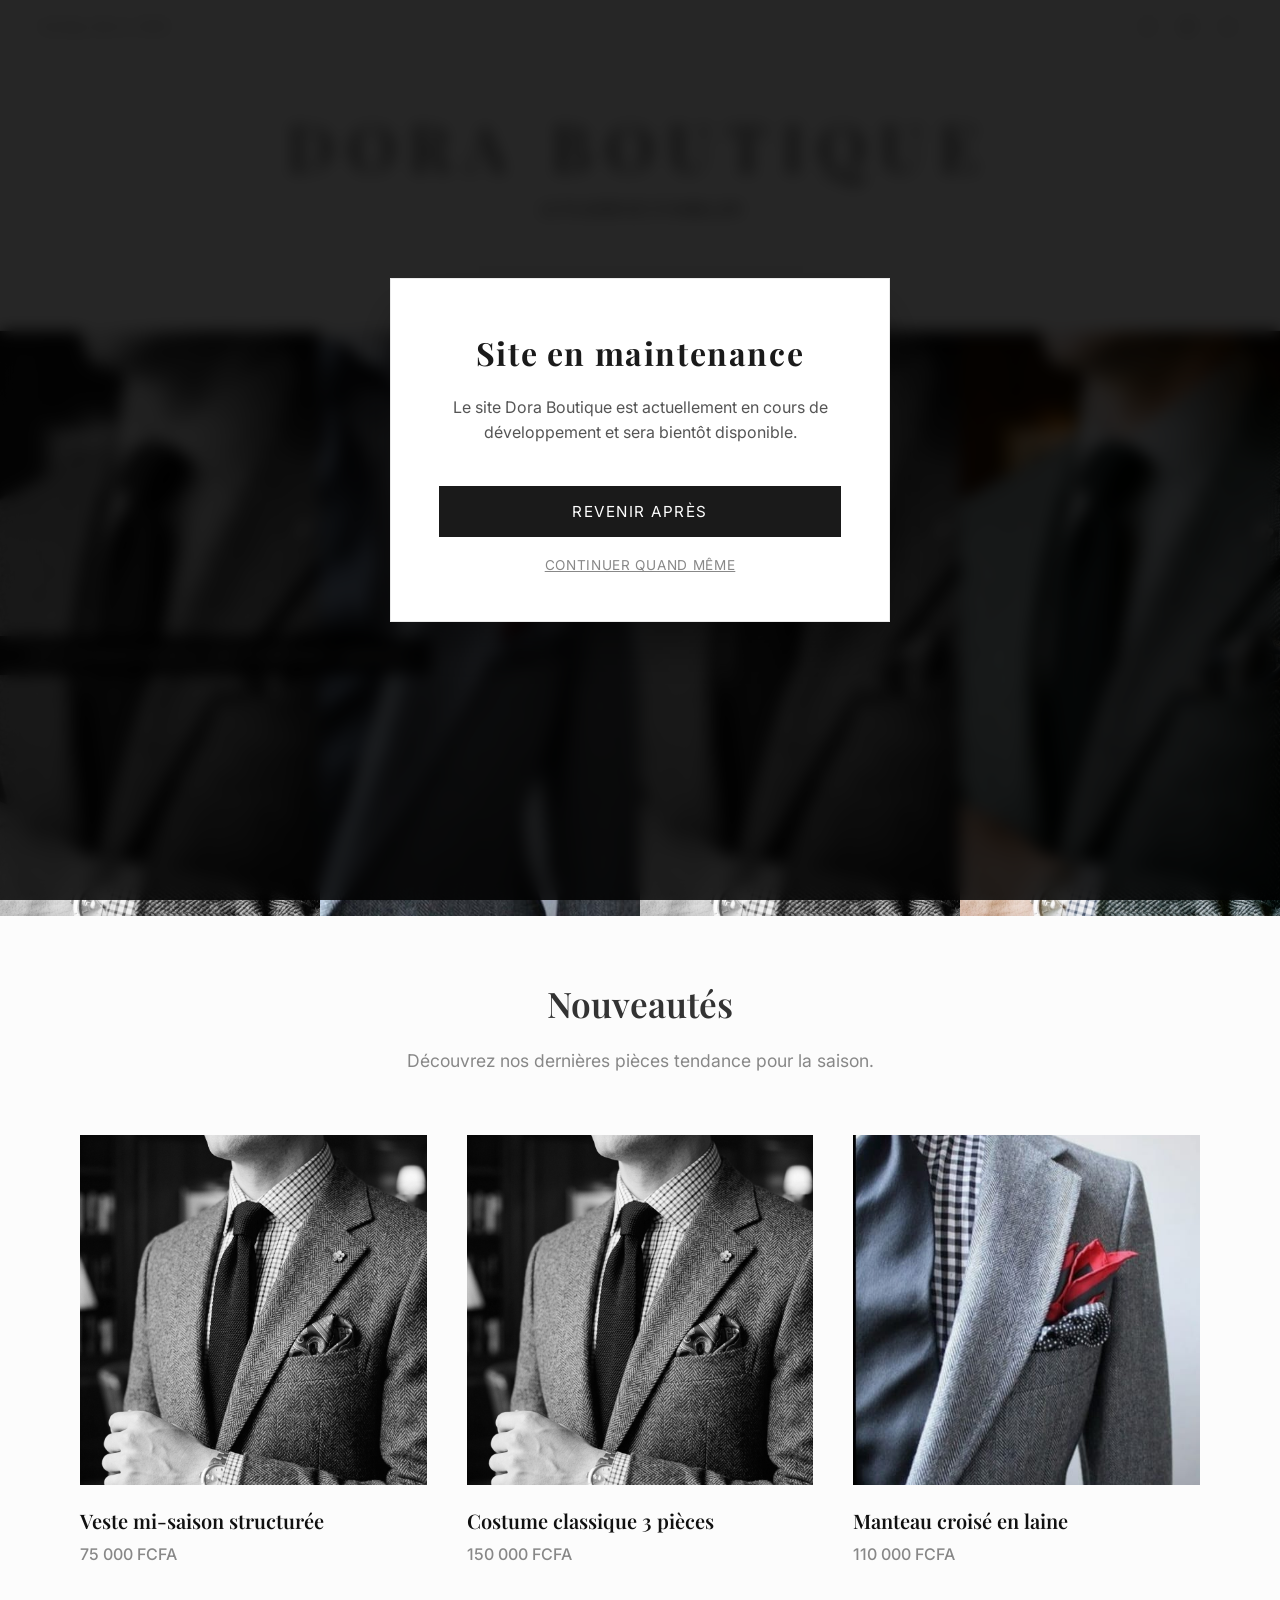
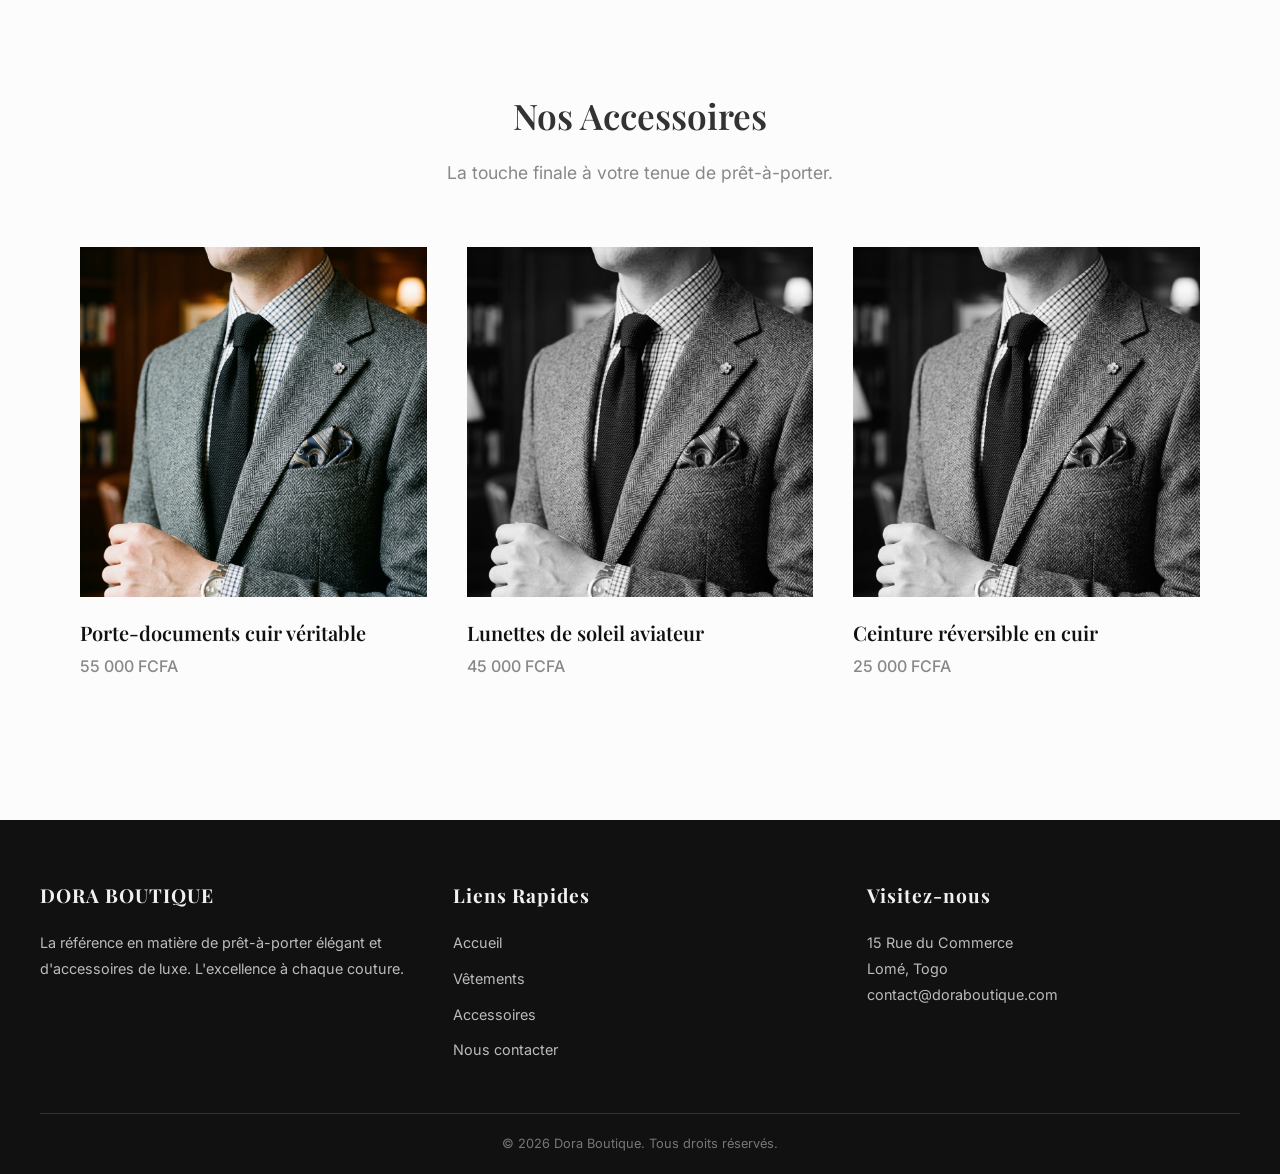
==== index.html @ c3488b63 "init" ====
<!DOCTYPE html>
<html lang="fr">

<head>
    <meta charset="UTF-8">
    <meta name="viewport" content="width=device-width, initial-scale=1.0">
    <title>DORA BOUTIQUE</title>
    <!-- Google Fonts -->
    <link rel="preconnect" href="https://fonts.googleapis.com">
    <link rel="preconnect" href="https://fonts.gstatic.com" crossorigin>
    <link
        href="https://fonts.googleapis.com/css2?family=Playfair+Display:wght@400;600;700&family=Inter:wght@300;400;500;600&display=swap"
        rel="stylesheet">
    <link rel="stylesheet" href="https://cdnjs.cloudflare.com/ajax/libs/font-awesome/6.4.0/css/all.min.css">
    <link rel="icon" type="image/png" href="favicon.png">
    <link rel="stylesheet" href="styles.css">
</head>

<body>
    <header class="top-header">
        <div class="top-bar">
            <span>Samedi 14 Avril 2026</span>
            <div class="top-links">
                <!-- <a href="contact.html">Nous contacter</a>
                <a href="#">Se connecter</a> -->
            </div>
            <div class="social-icons">
                <a href="#"><i class="fab fa-facebook-f"></i></a>
                <a href="#"><i class="fab fa-twitter"></i></a>
                <a href="#"><i class="fab fa-instagram"></i></a>
            </div>
        </div>

        <div class="logo-container">
            <h1>DORA BOUTIQUE</h1>
            <p class="slogan">LE PLAISIR DE S'HABILLER</p>
        </div>

        <nav class="main-nav">
            <ul>
                <li><a href="index.html" class="active">ACCUEIL</a></li>
                <li><a href="vetements.html">VÊTEMENTS</a></li>
                <li><a href="accessoires.html">ACCESSOIRES</a></li>
                <li><a href="contact.html">CONTACT</a></li>
            </ul>
        </nav>
    </header>

    <main>
        <section class="hero-gallery">
            <div class="gallery-item">
                <img src="assets/model1.png" alt="Costume Manteau">
                <div class="overlay">
                    <p>Costume Élégant</p>
                </div>
            </div>
            <div class="gallery-item colored">
                <img src="assets/model2.png" alt="Chemise Homme">
                <div class="overlay">
                    <p>Chemise en Lin</p>
                </div>
            </div>
            <div class="gallery-item">
                <img src="assets/model3.png" alt="Veste moderne">
                <div class="overlay">
                    <p>Veste Moderne</p>
                </div>
            </div>
            <div class="gallery-item colored">
                <img src="assets/model4.png" alt="Porte documents">
                <div class="overlay">
                    <p>Porte-documents en Cuir</p>
                </div>
            </div>
        </section>

        <section class="section-title">
            <h2>Nouveautés</h2>
            <p>Découvrez nos dernières pièces tendance pour la saison.</p>
        </section>

        <section class="editorial-articles">
            <div class="article-card">
                <img src="assets/model1.png" alt="Veste asymétrique">
                <h3>Veste mi-saison structurée</h3>
                <p class="price">75 000 FCFA</p>
            </div>
            <div class="article-card">
                <img src="assets/model3.png" alt="Costume noir">
                <h3>Costume classique 3 pièces</h3>
                <p class="price">150 000 FCFA</p>
            </div>
            <div class="article-card colored">
                <img src="assets/model2.png" alt="Manteau Homme">
                <h3>Manteau croisé en laine</h3>
                <p class="price">110 000 FCFA</p>
            </div>
        </section>

        <section class="section-title">
            <h2>Nos Accessoires</h2>
            <p>La touche finale à votre tenue de prêt-à-porter.</p>
        </section>

        <section class="editorial-articles">
            <div class="article-card colored">
                <img src="assets/model4.png" alt="Porte documents">
                <h3>Porte-documents cuir véritable</h3>
                <p class="price">55 000 FCFA</p>
            </div>
            <div class="article-card">
                <img src="assets/model3.png" alt="Lunettes">
                <h3>Lunettes de soleil aviateur</h3>
                <p class="price">45 000 FCFA</p>
            </div>
            <div class="article-card">
                <img src="assets/model1.png" alt="Ceinture">
                <h3>Ceinture réversible en cuir</h3>
                <p class="price">25 000 FCFA</p>
            </div>
        </section>
    </main>

    <footer class="site-footer">
        <div class="footer-content">
            <div class="footer-col">
                <h3>DORA BOUTIQUE</h3>
                <p>La référence en matière de prêt-à-porter élégant et d'accessoires de luxe. L'excellence à chaque
                    couture.</p>
            </div>
            <div class="footer-col">
                <h3>Liens Rapides</h3>
                <ul>
                    <li><a href="index.html">Accueil</a></li>
                    <li><a href="vetements.html">Vêtements</a></li>
                    <li><a href="accessoires.html">Accessoires</a></li>
                    <li><a href="contact.html">Nous contacter</a></li>
                </ul>
            </div>
            <div class="footer-col">
                <h3>Visitez-nous</h3>
                <p>15 Rue du Commerce<br>Lomé, Togo<br>contact@doraboutique.com</p>
            </div>
        </div>
        <div class="footer-bottom">
            <p>&copy; 2026 Dora Boutique. Tous droits réservés.</p>
        </div>
    </footer>

    <!-- The Requested Banner at exactly 25% from bottom -->
    <div class="maintenance-banner">
        site en maintenance par FlowKraft Agency
    </div>

    <script src="main.js"></script>
</body>

</html>
---- styles.css ----
/* Base Styles */
:root {
    --text-color: #333;
    --text-light: #888;
    --bg-color: #fcfcfc;
    --border-color: #eaeaea;
    --font-heading: 'Playfair Display', serif;
    --font-body: 'Inter', sans-serif;
}

* {
    margin: 0;
    padding: 0;
    box-sizing: border-box;
}

body {
    font-family: var(--font-body);
    background-color: var(--bg-color);
    color: var(--text-color);
    line-height: 1.6;
    overflow-x: hidden;
}

a {
    text-decoration: none;
    color: inherit;
    transition: color 0.3s ease;
}

a:hover {
    color: #000;
}

img {
    max-width: 100%;
    display: block;
}

/* Header */
.top-header {
    background: #fff;
    padding: 0 40px;
    border-bottom: 1px solid var(--border-color);
}

.top-bar {
    display: flex;
    justify-content: space-between;
    align-items: center;
    padding: 15px 0;
    font-size: 0.8rem;
    color: var(--text-light);
}

.top-links {
    display: flex;
    gap: 20px;
}

.social-icons {
    display: flex;
    gap: 15px;
}

.social-icons a {
    display: inline-flex;
    justify-content: center;
    align-items: center;
    width: 25px;
    height: 25px;
    border: 1px solid var(--border-color);
    border-radius: 50%;
    font-size: 0.7rem;
}

.social-icons a:hover {
    background: #000;
    color: #fff;
    border-color: #000;
}

.logo-container {
    text-align: center;
    padding: 40px 0;
}

.logo-container h1 {
    font-family: var(--font-heading);
    font-size: 4rem;
    letter-spacing: 15px;
    font-weight: 400;
}

.main-nav {
    display: flex;
    justify-content: center;
    border-top: 1px solid var(--border-color);
    padding: 20px 0;
}

.main-nav ul {
    list-style: none;
    display: flex;
    gap: 30px;
}

.main-nav a {
    font-size: 0.85rem;
    font-weight: 600;
    letter-spacing: 1px;
    text-transform: uppercase;
}

.main-nav a.active {
    border-bottom: 2px solid #000;
    padding-bottom: 5px;
}

/* Hero Gallery */
.hero-gallery {
    display: flex;
    width: 100%;
    height: 65vh; /* adjust based on needed look */
}

.gallery-item {
    flex: 1;
    position: relative;
    overflow: hidden;
    cursor: pointer;
}

.gallery-item img {
    width: 100%;
    height: 100%;
    object-fit: cover;
    filter: grayscale(100%);
    transition: transform 0.8s ease, filter 0.8s ease;
}

.gallery-item.colored img {
    filter: none;
}

.gallery-item:hover img {
    transform: scale(1.05);
    filter: none;
}

.gallery-item .overlay {
    position: absolute;
    bottom: 0;
    left: 0;
    right: 0;
    padding: 30px 20px;
    background: linear-gradient(to top, rgba(0,0,0,0.8), transparent);
    color: #fff;
    font-family: var(--font-heading);
    font-size: 1.2rem;
    opacity: 0;
    transform: translateY(20px);
    transition: opacity 0.4s ease, transform 0.4s ease;
}

.gallery-item:hover .overlay {
    opacity: 1;
    transform: translateY(0);
}

/* Editorial Articles */
.editorial-articles {
    padding: 60px 40px;
    display: grid;
    grid-template-columns: repeat(3, 1fr);
    gap: 40px;
    max-width: 1200px;
    margin: 0 auto;
}

.article-card img {
    width: 100%;
    height: 350px;
    object-fit: cover;
    margin-bottom: 20px;
    filter: grayscale(100%);
    transition: filter 0.3s ease, transform 0.3s ease;
}

.article-card.colored img {
    filter: none;
}

.article-card:hover img {
    filter: none;
    transform: translateY(-5px);
}

.article-card h3 {
    font-family: var(--font-heading);
    font-size: 1.25rem;
    font-weight: 600;
    color: #111;
    margin-bottom: 5px;
}

.article-card .price {
    font-size: 1rem;
    color: var(--text-light);
    font-weight: 500;
}

/* Section Title */
.section-title {
    text-align: center;
    padding: 60px 20px 0;
    max-width: 800px;
    margin: 0 auto;
}

.section-title h2 {
    font-family: var(--font-heading);
    font-size: 2.2rem;
    font-weight: 600;
    margin-bottom: 15px;
}

.section-title p {
    color: var(--text-light);
    font-size: 1.1rem;
}

/* Footer Section */
.site-footer {
    background-color: #111;
    color: #f1f1f1;
    padding: 60px 40px 20px;
    margin-top: 80px;
}

.footer-content {
    display: grid;
    grid-template-columns: repeat(3, 1fr);
    gap: 40px;
    max-width: 1200px;
    margin: 0 auto 40px;
}

.footer-col h3 {
    font-family: var(--font-heading);
    font-size: 1.2rem;
    margin-bottom: 20px;
    letter-spacing: 1px;
}

.footer-col p {
    color: #bbb;
    font-size: 0.9rem;
    line-height: 1.8;
}

.footer-col ul {
    list-style: none;
}

.footer-col ul li {
    margin-bottom: 10px;
}

.footer-col ul a {
    color: #bbb;
    font-size: 0.9rem;
}

.footer-col ul a:hover {
    color: #fff;
}

.footer-bottom {
    text-align: center;
    padding-top: 20px;
    border-top: 1px solid #333;
    color: #777;
    font-size: 0.8rem;
}

/* Maintenance Banner */
.maintenance-banner {
    position: fixed;
    left: 0;
    bottom: 25%;
    background-color: rgba(0, 0, 0, 0.85); /* Semi-transparent black */
    color: #fff;
    padding: 10px 30px;
    font-family: var(--font-body);
    font-size: 0.75rem;
    letter-spacing: 2px;
    text-transform: uppercase;
    backdrop-filter: blur(5px);
    z-index: 9999;
    border-top-right-radius: 4px;
    border-bottom-right-radius: 4px;
    /* Subtle pulsing effect to feel 'alive' but minimal */
    animation: pulse 3s infinite;
}

@keyframes pulse {
    0% { opacity: 0.8; }
    50% { opacity: 1; }
    100% { opacity: 0.8; }
}

/* Responsive */
@media (max-width: 900px) {
    .logo-container h1 {
        font-size: 2.5rem;
        letter-spacing: 10px;
    }
    
    .hero-gallery {
        flex-direction: column;
        height: auto;
    }
    
    .gallery-item {
        height: 300px;
    }
    
    .editorial-articles {
        grid-template-columns: 1fr;
    }

    .footer-content {
        grid-template-columns: 1fr;
        gap: 30px;
    }
    
    .maintenance-banner {
        font-size: 0.65rem;
        padding: 8px 15px;
    }
}

/* --- Modal de Maintenance Principal --- */
.modal-overlay {
    position: fixed;
    top: 0;
    left: 0;
    width: 100vw;
    height: 100vh;
    background-color: rgba(0, 0, 0, 0.85); /* Fond sombre élégant */
    backdrop-filter: blur(8px);
    display: flex;
    justify-content: center;
    align-items: center;
    z-index: 10000;
}

.modal-content {
    background-color: #ffffff;
    padding: 3rem;
    max-width: 500px;
    width: 90%;
    text-align: center;
    color: #1a1a1a;
    box-shadow: 0 25px 50px -12px rgba(0, 0, 0, 0.5);
    border: 1px solid #eaeaea;
}

.modal-content h2 {
    font-family: 'Playfair Display', serif;
    font-size: 2rem;
    margin-bottom: 1rem;
    letter-spacing: 0.05em;
    font-weight: 700;
}

.modal-content p {
    font-family: 'Inter', sans-serif;
    font-size: 1rem;
    line-height: 1.6;
    color: #555;
    margin-bottom: 2.5rem;
}

.modal-actions {
    display: flex;
    flex-direction: column;
    gap: 1.25rem;
    align-items: center;
}

.modal-actions .btn-primary {
    background-color: #1a1a1a;
    color: #ffffff;
    border: none;
    padding: 1rem 2rem;
    font-family: 'Inter', sans-serif;
    font-size: 0.95rem;
    text-transform: uppercase;
    letter-spacing: 0.1em;
    cursor: pointer;
    transition: background-color 0.3s ease;
    width: 100%;
}

.modal-actions .btn-primary:hover {
    background-color: #333333;
}

.modal-actions .btn-secondary {
    background-color: transparent;
    color: #888888;
    border: none;
    font-family: 'Inter', sans-serif;
    font-size: 0.85rem;
    text-transform: uppercase;
    letter-spacing: 0.05em;
    cursor: pointer;
    transition: color 0.3s ease;
    text-decoration: underline;
}

.modal-actions .btn-secondary:hover {
    color: #1a1a1a;
}
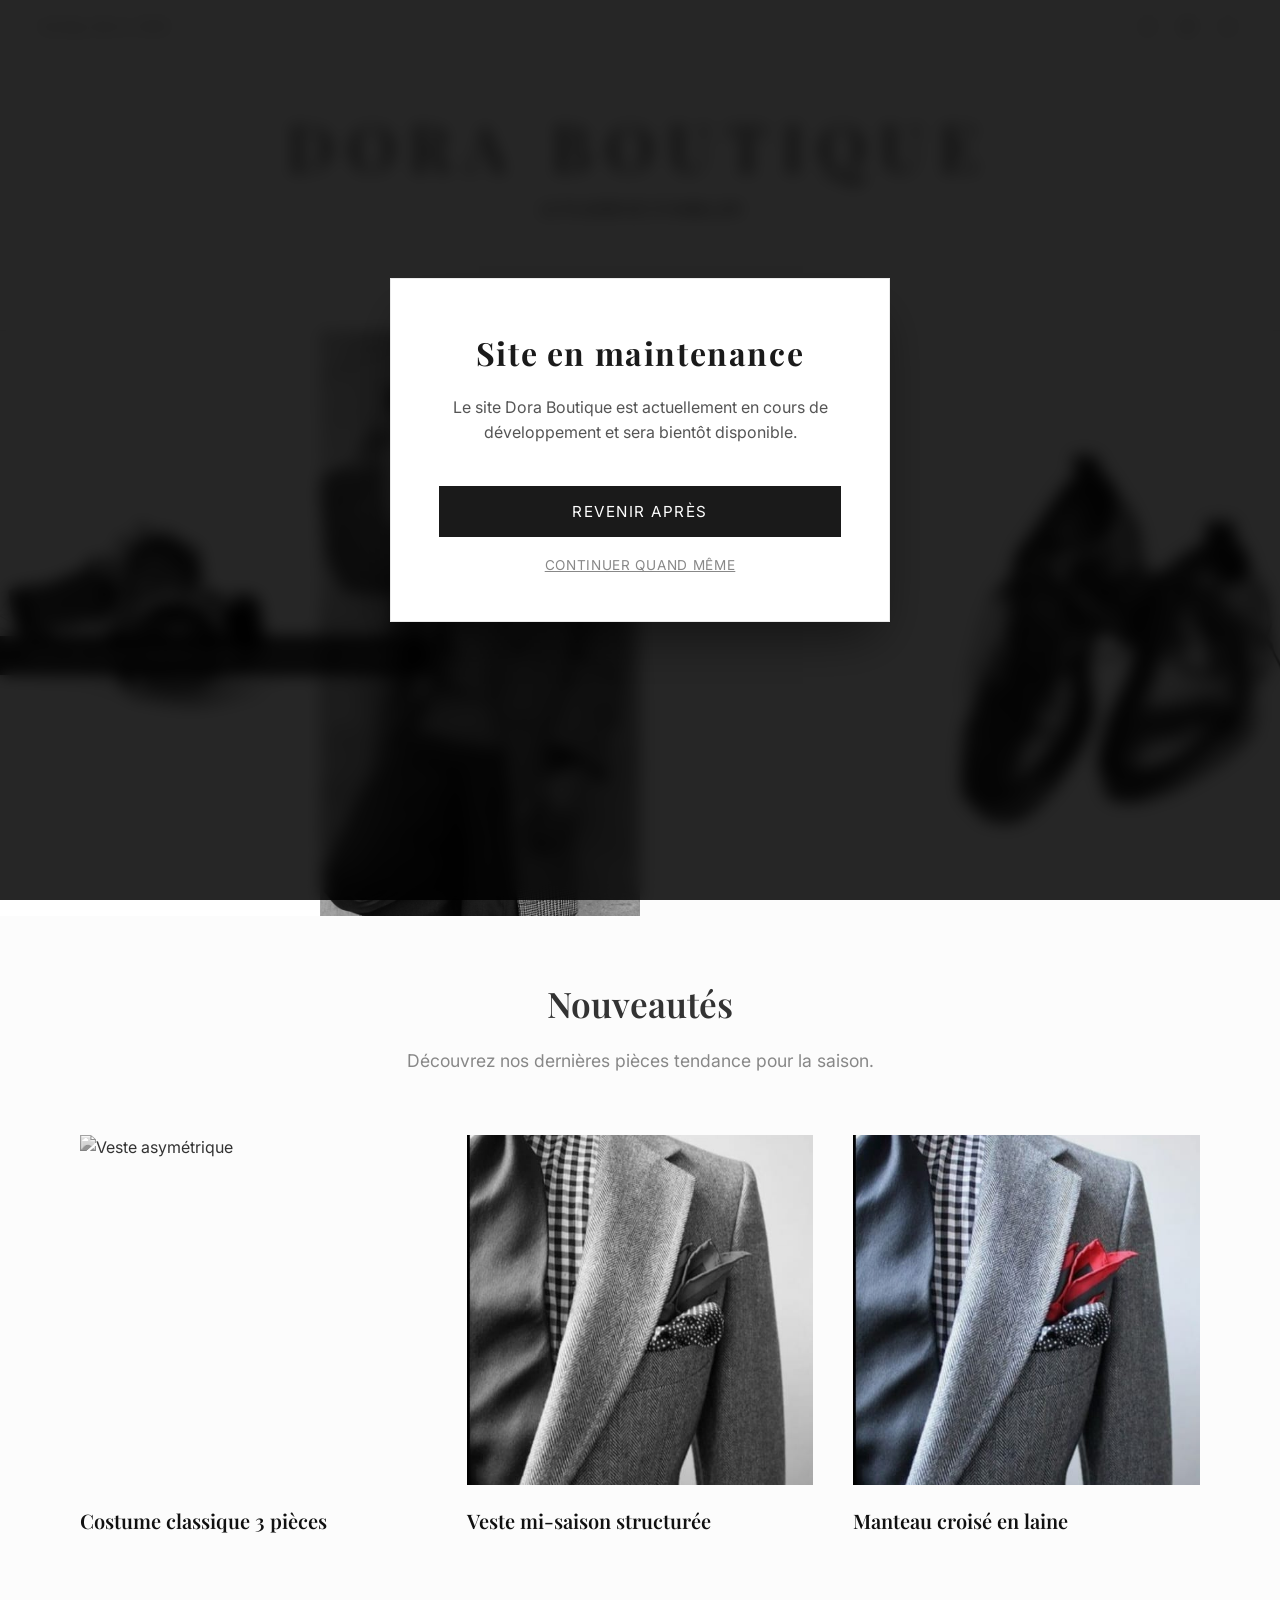
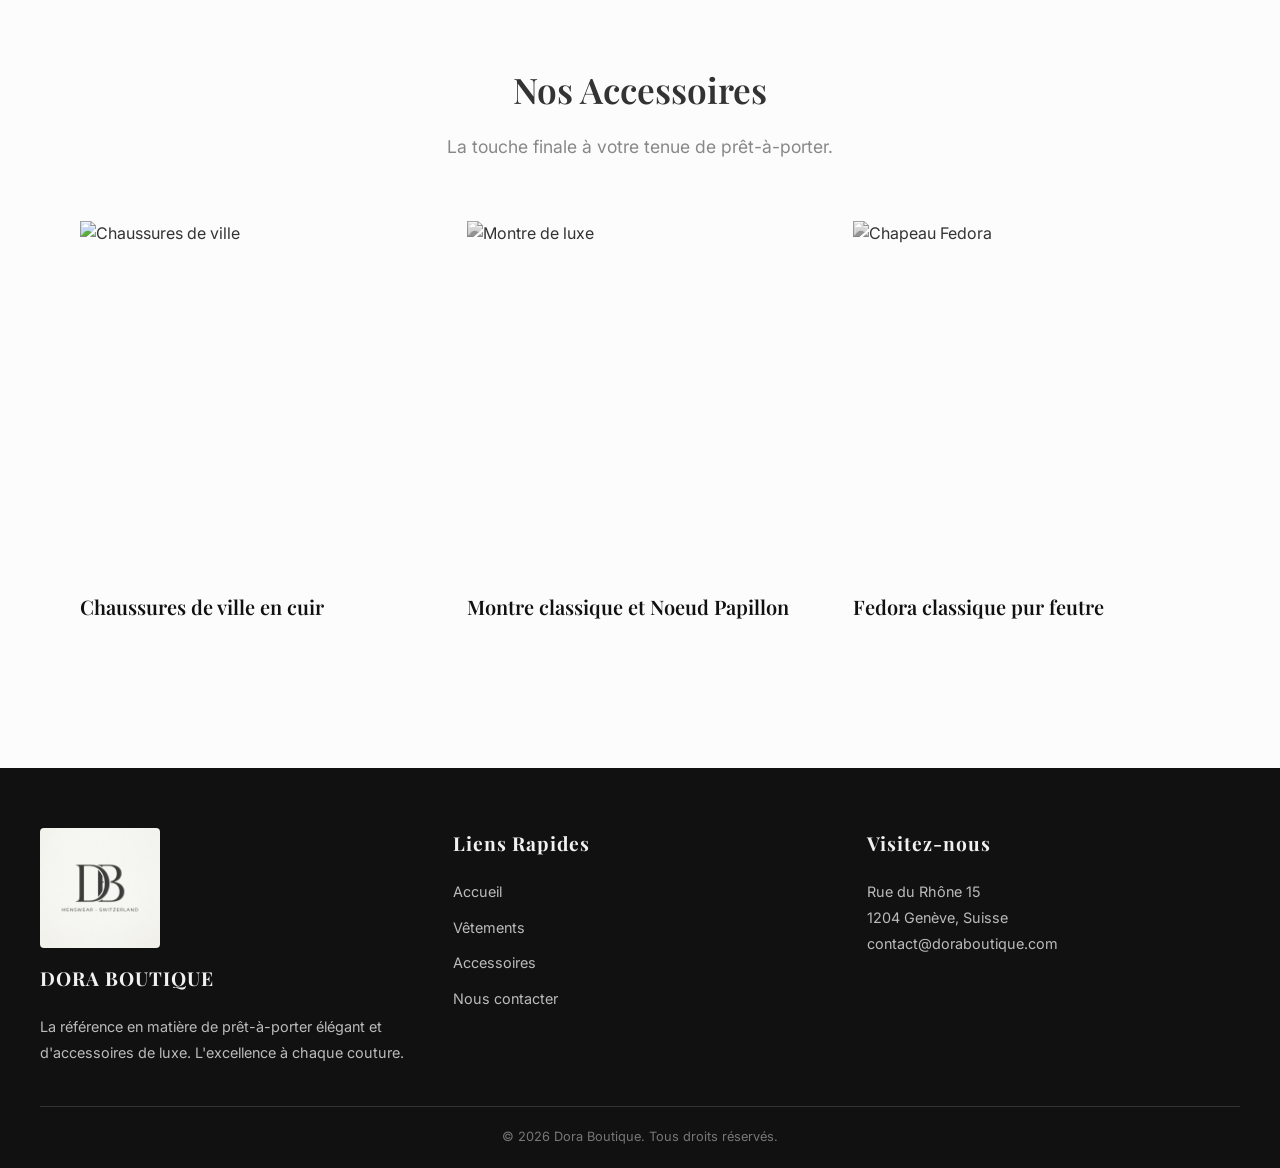
==== commit afe8962c: "update" ====
--- a/index.html
+++ b/index.html
@@ -1,4 +1,4 @@
-<!DOCTYPE html>
+﻿<!DOCTYPE html>
 <html lang="fr">
 
 <head>
@@ -49,27 +49,29 @@
     <main>
         <section class="hero-gallery">
             <div class="gallery-item">
-                <img src="assets/model1.png" alt="Costume Manteau">
+                <img src="assets/b6e9634d-c83b-4344-996f-4e7de82c6a656.jpg" alt="Costume Manteau">
                 <div class="overlay">
-                    <p>Costume Élégant</p>
-                </div>
-            </div>
-            <div class="gallery-item colored">
-                <img src="assets/model2.png" alt="Chemise Homme">
-                <div class="overlay">
-                    <p>Chemise en Lin</p>
+                    <p>Montre Élégant</p>
                 </div>
             </div>
             <div class="gallery-item">
-                <img src="assets/model3.png" alt="Veste moderne">
+                <img src="assets/portrait-young-handsome-male.jpg" alt="Veste moderne">
                 <div class="overlay">
                     <p>Veste Moderne</p>
                 </div>
             </div>
             <div class="gallery-item colored">
-                <img src="assets/model4.png" alt="Porte documents">
+                <img src="assets/handsome-fashion-businessman-model-dressed-elegant-blue-suit-posing-street.jpg"
+                    alt="Costume Homme Bleu">
                 <div class="overlay">
-                    <p>Porte-documents en Cuir</p>
+                    <p>Costume Élégant Bleu</p>
+                </div>
+            </div>
+
+            <div class="gallery-item colored">
+                <img src="assets/ee702d00-b599-4a71-bfaf-fcaccb8a8229.png" alt="Chemise Cuir">
+                <div class="overlay">
+                    <p>Chaussures Élégantes</p>
                 </div>
             </div>
         </section>
@@ -81,19 +83,16 @@
 
         <section class="editorial-articles">
             <div class="article-card">
-                <img src="assets/model1.png" alt="Veste asymétrique">
-                <h3>Veste mi-saison structurée</h3>
-                <p class="price">75 000 FCFA</p>
+                <img src="assets/business-man-suit-with-phone.jpg" alt="Veste asymétrique">
+                <h3>Costume classique 3 pièces</h3>
             </div>
             <div class="article-card">
-                <img src="assets/model3.png" alt="Costume noir">
-                <h3>Costume classique 3 pièces</h3>
-                <p class="price">150 000 FCFA</p>
+                <img src="assets/model2.png" alt="Costume noir">
+                <h3>Veste mi-saison structurée</h3>
             </div>
             <div class="article-card colored">
                 <img src="assets/model2.png" alt="Manteau Homme">
                 <h3>Manteau croisé en laine</h3>
-                <p class="price">110 000 FCFA</p>
             </div>
         </section>
 
@@ -104,19 +103,16 @@
 
         <section class="editorial-articles">
             <div class="article-card colored">
-                <img src="assets/model4.png" alt="Porte documents">
-                <h3>Porte-documents cuir véritable</h3>
-                <p class="price">55 000 FCFA</p>
+                <img src="assets/shoes.jpg" alt="Chaussures de ville">
+                <h3>Chaussures de ville en cuir</h3>
             </div>
             <div class="article-card">
-                <img src="assets/model3.png" alt="Lunettes">
-                <h3>Lunettes de soleil aviateur</h3>
-                <p class="price">45 000 FCFA</p>
+                <img src="assets/shoes.jpg" alt="Montre de luxe">
+                <h3>Montre classique et Noeud Papillon</h3>
             </div>
             <div class="article-card">
-                <img src="assets/model1.png" alt="Ceinture">
-                <h3>Ceinture réversible en cuir</h3>
-                <p class="price">25 000 FCFA</p>
+                <img src="assets/shoes.jpg" alt="Chapeau Fedora">
+                <h3>Fedora classique pur feutre</h3>
             </div>
         </section>
     </main>
@@ -124,6 +120,8 @@
     <footer class="site-footer">
         <div class="footer-content">
             <div class="footer-col">
+                <img src="assets/logo.png" alt="DORA BOUTIQUE"
+                    style="height: 120px; margin-bottom: 15px; border-radius: 4px;">
                 <h3>DORA BOUTIQUE</h3>
                 <p>La référence en matière de prêt-à-porter élégant et d'accessoires de luxe. L'excellence à chaque
                     couture.</p>
@@ -139,7 +137,7 @@
             </div>
             <div class="footer-col">
                 <h3>Visitez-nous</h3>
-                <p>15 Rue du Commerce<br>Lomé, Togo<br>contact@doraboutique.com</p>
+                <p>Rue du Rhône 15<br>1204 Genève, Suisse<br>contact@doraboutique.com</p>
             </div>
         </div>
         <div class="footer-bottom">
@@ -148,9 +146,8 @@
     </footer>
 
     <!-- The Requested Banner at exactly 25% from bottom -->
-    <div class="maintenance-banner">
-        site en maintenance par FlowKraft Agency
-    </div>
+    <div class="maintenance-banner"> <a href="https://www.flowkraftagency.com" target="_blank">site en maintenance par
+            FlowKraft Agency</a> </div>
 
     <script src="main.js"></script>
 </body>
--- a/styles.css
+++ b/styles.css
@@ -1,4 +1,4 @@
-/* Base Styles */
+﻿/* Base Styles */
 :root {
     --text-color: #333;
     --text-light: #888;
@@ -231,6 +231,32 @@
 }
 
 /* Footer Section */
+/* --- Pagination --- */
+.pagination {
+    display: flex;
+    justify-content: center;
+    gap: 15px;
+    margin: 60px 0 20px;
+}
+.pagination a {
+    display: flex;
+    align-items: center;
+    justify-content: center;
+    width: 45px;
+    height: 45px;
+    border: 1px solid var(--border-color);
+    color: var(--text-dark);
+    text-decoration: none;
+    border-radius: 50%;
+    font-size: 1.1rem;
+    transition: all var(--transition-speed) ease;
+}
+.pagination a.active, .pagination a:hover {
+    background-color: var(--text-dark);
+    color: var(--bg-light);
+    border-color: var(--text-dark);
+}
+
 .site-footer {
     background-color: #111;
     color: #f1f1f1;
@@ -285,6 +311,14 @@
 }
 
 /* Maintenance Banner */
+.maintenance-banner a {
+    color: white;
+    text-decoration: none;
+}
+.maintenance-banner a:hover {
+    text-decoration: underline;
+}
+
 .maintenance-banner {
     position: fixed;
     left: 0;
@@ -335,7 +369,15 @@
         gap: 30px;
     }
     
-    .maintenance-banner {
+    .maintenance-banner a {
+    color: white;
+    text-decoration: none;
+}
+.maintenance-banner a:hover {
+    text-decoration: underline;
+}
+
+.maintenance-banner {
         font-size: 0.65rem;
         padding: 8px 15px;
     }
@@ -425,3 +467,6 @@
     color: #1a1a1a;
 }
 
+
+
+
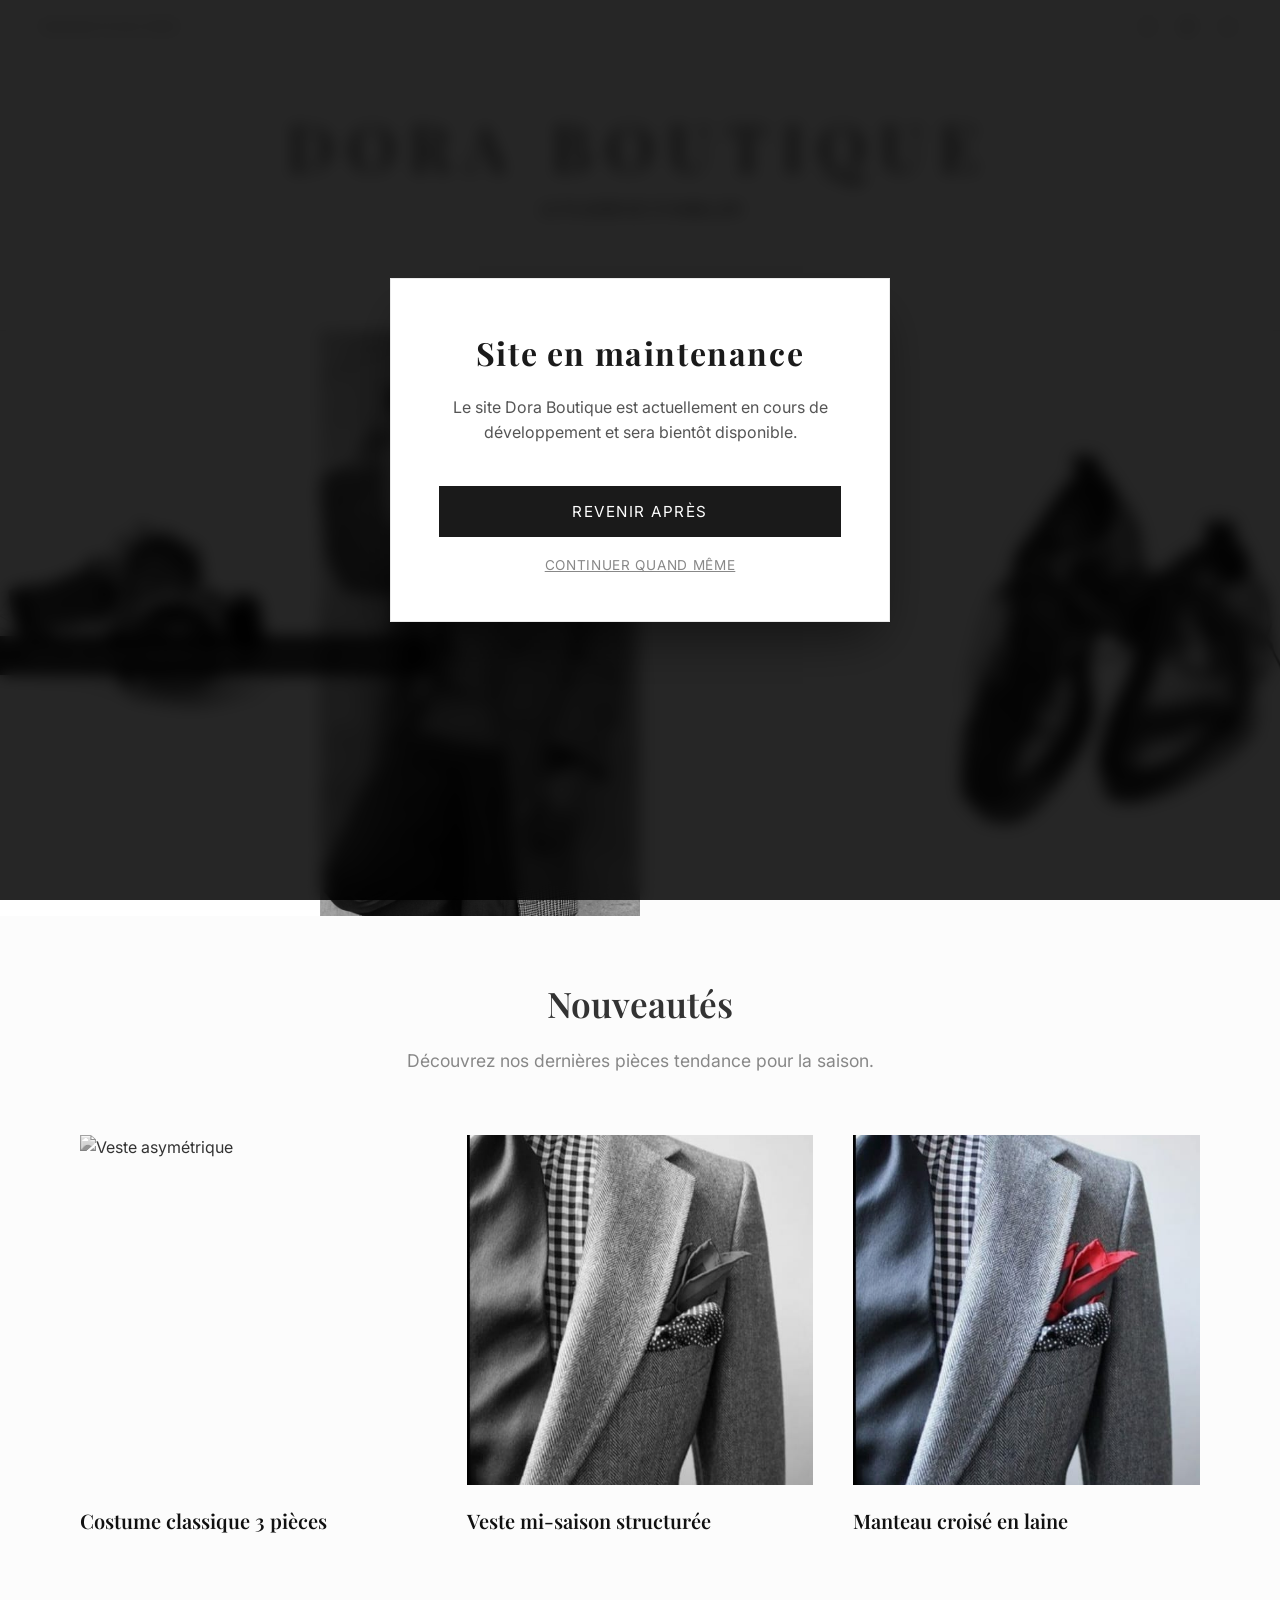
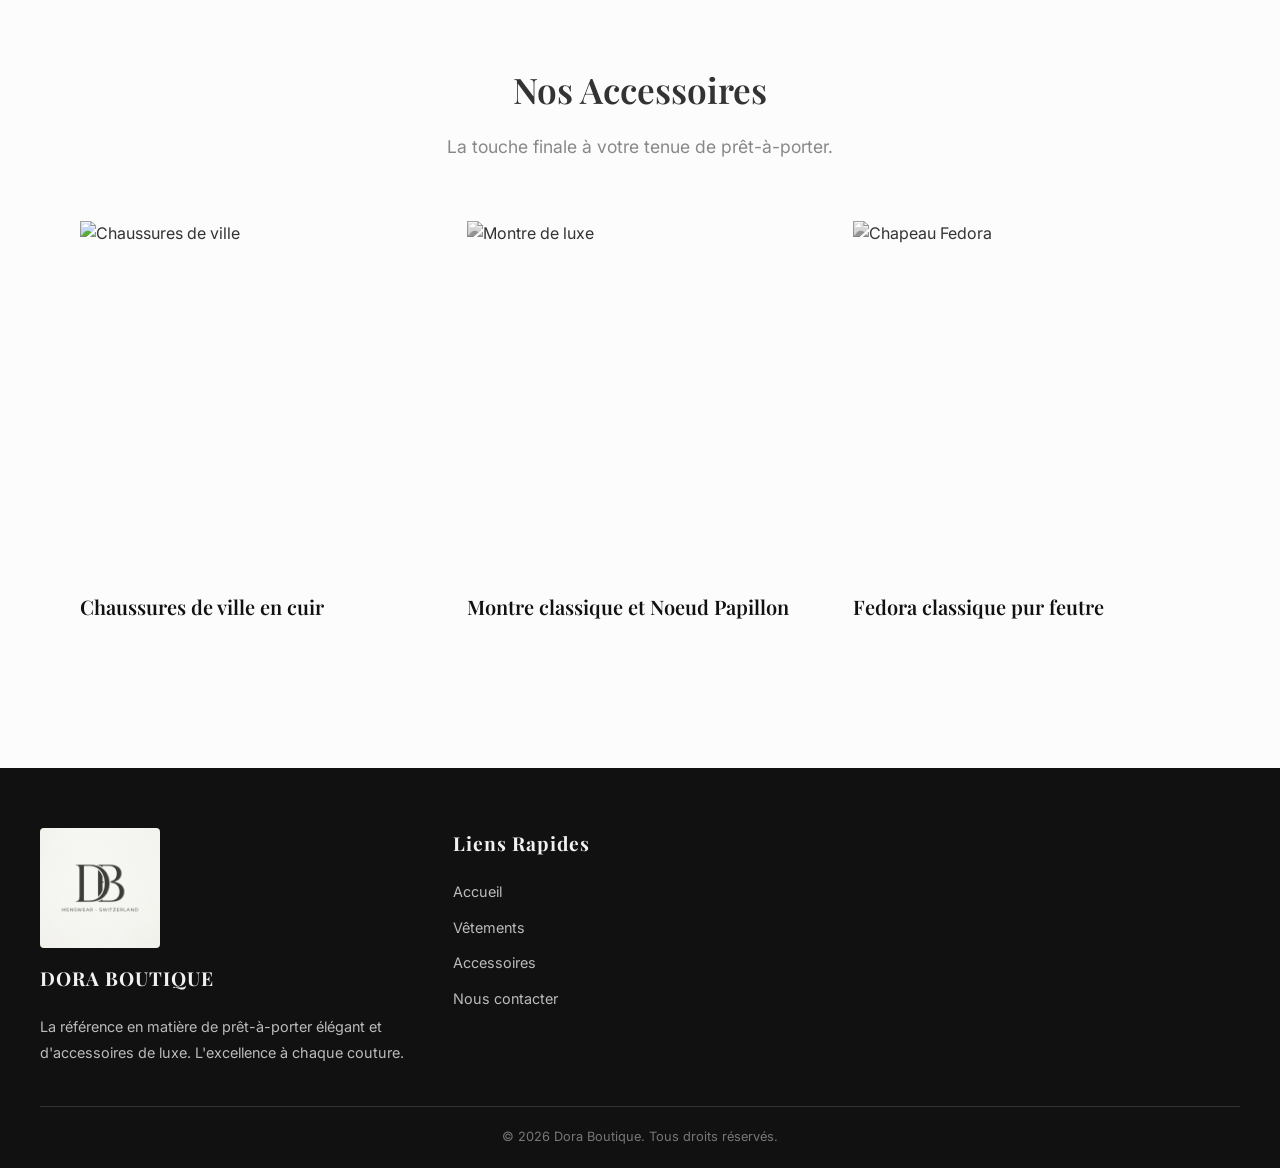
==== commit f7613a86: "adress" ====
--- a/index.html
+++ b/index.html
@@ -19,7 +19,7 @@
 <body>
     <header class="top-header">
         <div class="top-bar">
-            <span>Samedi 14 Avril 2026</span>
+            <span>Vendredi 10 Avril 2026</span>
             <div class="top-links">
                 <!-- <a href="contact.html">Nous contacter</a>
                 <a href="#">Se connecter</a> -->
@@ -135,10 +135,7 @@
                     <li><a href="contact.html">Nous contacter</a></li>
                 </ul>
             </div>
-            <div class="footer-col">
-                <h3>Visitez-nous</h3>
-                <p>Rue du Rhône 15<br>1204 Genève, Suisse<br>contact@doraboutique.com</p>
-            </div>
+            
         </div>
         <div class="footer-bottom">
             <p>&copy; 2026 Dora Boutique. Tous droits réservés.</p>
@@ -152,4 +149,4 @@
     <script src="main.js"></script>
 </body>
 
-</html>+</html>
